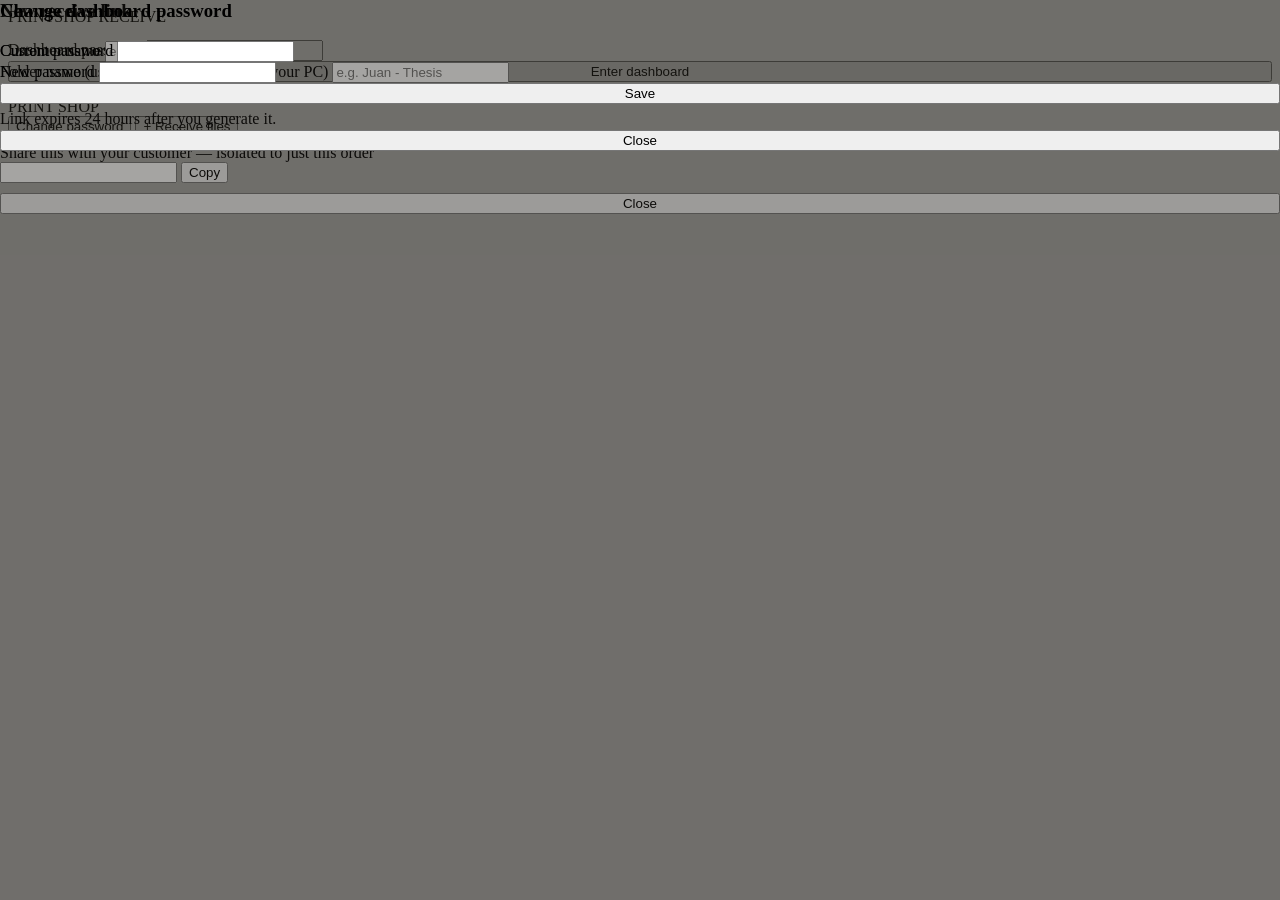
==== index.html @ 31e495ac "init" ====
<!doctype html>
<html lang="en">
    <head>
        <meta charset="utf-8" />
        <meta name="viewport" content="width=device-width, initial-scale=1" />
        <title>Printshop Receive</title>
        <link rel="icon" href='data:image/svg+xml,<svg xmlns="http://www.w3.org/2000/svg" viewBox="0 0 100 100"><text y=".9em" font-size="90">📁</text></svg>' />
        <link rel="preconnect" href="https://fonts.googleapis.com" />
        <link href="https://fonts.googleapis.com/css2?family=IBM+Plex+Sans:wght@400;600;700&family=JetBrains+Mono:wght@500;700&display=swap" rel="stylesheet" />
        <link rel="stylesheet" href="css/style.css" />
    </head>
    <body>
        <!-- Login -->
        <div id="login" class="center">
            <div class="card">
                <div class="brand mono" style="margin-bottom: 14px">PRINTSHOP <span>RECEIVE</span></div>
                <div class="field">
                    <label>Dashboard password</label>
                    <input type="password" id="loginPw" placeholder="••••••••" />
                </div>
                <button id="loginBtn" style="width: 100%">Enter dashboard</button>
                <p id="loginError" class="muted hidden" style="color: var(--brand); margin-top: 10px"></p>
            </div>
        </div>

        <!-- Dashboard -->
        <div id="dash" class="wrap hidden">
            <header class="top">
                <div class="brand mono"><span id="shopNameHead">PRINT SHOP</span></div>
                <div>
                    <button class="secondary" id="changePwBtn">Change password</button>
                    <button class="brand" id="receiveBtn">+ Receive files</button>
                </div>
            </header>

            <div id="orders"></div>
        </div>

        <!-- New receive-link modal -->
        <div id="receiveModal" class="center hidden" style="position: fixed; inset: 0; background: rgba(32, 29, 24, 0.4)">
            <div class="card">
                <h3 style="margin-top: 0">New receive link</h3>
                <div class="field">
                    <label>Customer name</label>
                    <input type="text" id="newCustomerName" placeholder="e.g. Juan Dela Cruz" />
                </div>
                <div class="field">
                    <label>Folder name (used when you save files to your PC)</label>
                    <input type="text" id="newFolderName" placeholder="e.g. Juan - Thesis" />
                </div>
                <button id="createOrderBtn" style="width: 100%">Generate link</button>
                <p class="muted" style="margin-top: 6px">Link expires 24 hours after you generate it.</p>
                <div id="newLinkBox" class="hidden" style="margin-top: 14px">
                    <label>Share this with your customer — isolated to just this order</label>
                    <div class="link-box">
                        <input type="text" id="newLinkInput" readonly />
                        <button class="secondary" id="copyLinkBtn">Copy</button>
                    </div>
                </div>
                <button class="secondary" id="closeReceiveModal" style="width: 100%; margin-top: 10px; margin-left: 0">Close</button>
            </div>
        </div>

        <!-- Change dashboard password modal -->
        <div id="changePwModal" class="center hidden" style="position: fixed; inset: 0; background: rgba(32, 29, 24, 0.4)">
            <div class="card">
                <h3 style="margin-top: 0">Change dashboard password</h3>
                <div class="field">
                    <label>Current password</label>
                    <input type="password" id="oldPwInput" />
                </div>
                <div class="field">
                    <label>New password</label>
                    <input type="password" id="newPwInput" />
                </div>
                <button id="savePwBtn" style="width: 100%">Save</button>
                <p id="changePwError" class="muted hidden" style="color: var(--brand)"></p>
                <button class="secondary" id="closeChangePwModal" style="width: 100%; margin-top: 10px; margin-left: 0">Close</button>
            </div>
        </div>

        <!-- Print view -->
        <div id="printView" class="hidden"></div>

        <script src="js/config.js"></script>
        <script src="js/supabase.js"></script>
        <script src="js/admin.js"></script>
    </body>
</html>
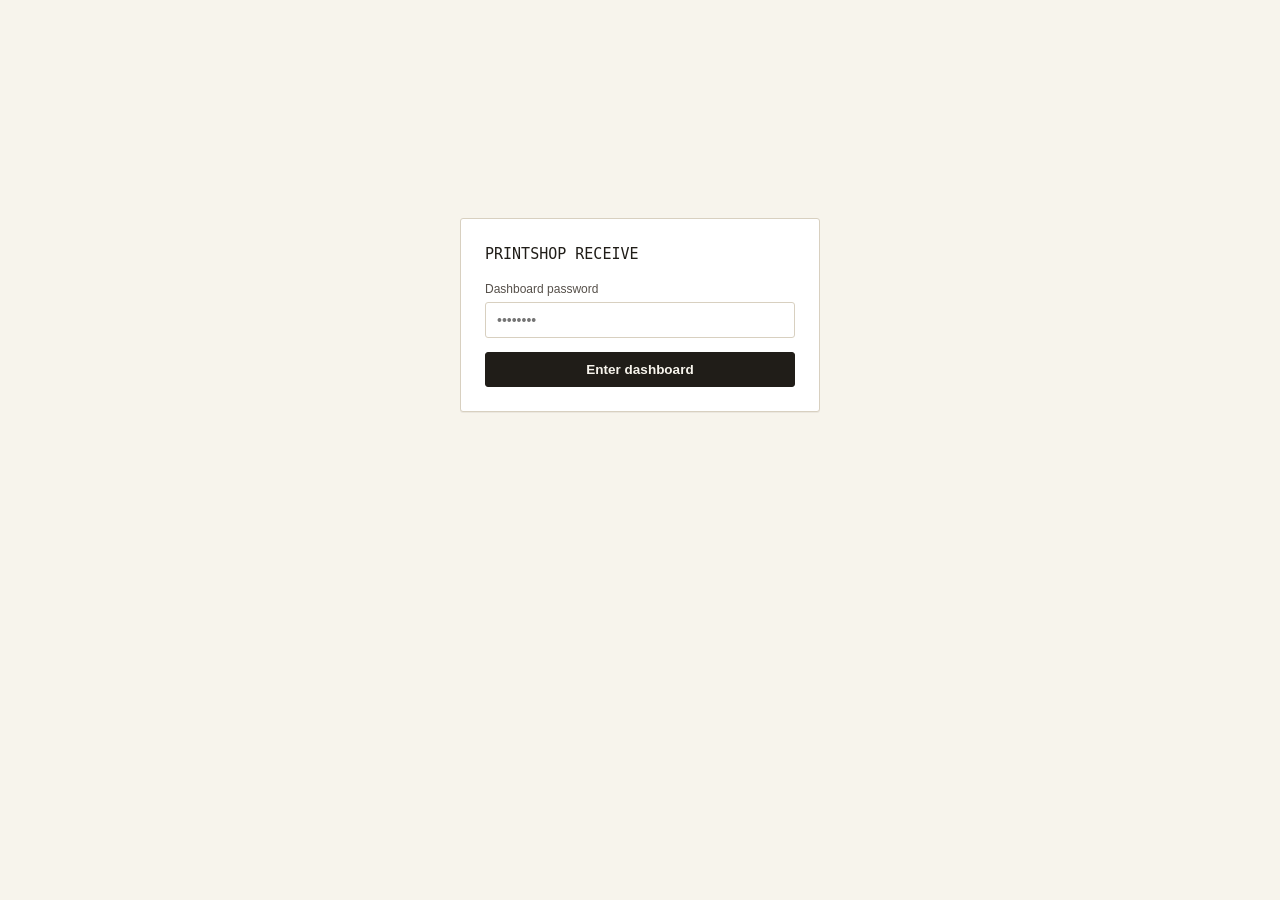
==== commit 022cf270: "download files fixed" ====
--- a/index.html
+++ b/index.html
@@ -45,7 +45,7 @@
                     <input type="text" id="newCustomerName" placeholder="e.g. Juan Dela Cruz" />
                 </div>
                 <div class="field">
-                    <label>Folder name (used when you save files to your PC)</label>
+                    <label>Notes (additional info)</label>
                     <input type="text" id="newFolderName" placeholder="e.g. Juan - Thesis" />
                 </div>
                 <button id="createOrderBtn" style="width: 100%">Generate link</button>
@@ -82,6 +82,7 @@
         <!-- Print view -->
         <div id="printView" class="hidden"></div>
 
+        <script src="js/toast.js"></script>
         <script src="js/config.js"></script>
         <script src="js/supabase.js"></script>
         <script src="js/admin.js"></script>
--- a/css/style.css
+++ b/css/style.css
@@ -0,0 +1,216 @@
+/* ============================================================
+   Printshop Receive — visual identity
+   Palette: bond paper + ink + rubber-stamp status colors
+   Type: JetBrains Mono for order numbers/stamps, IBM Plex Sans for body
+   Signature: perforated claim-ticket divider between shop & customer views
+   ============================================================ */
+
+:root {
+  --paper: #f7f4ec;
+  --paper-dim: #efeadd;
+  --ink: #201d18;
+  --ink-soft: #56504a;
+  --line: #d8d0c0;
+  --brand: #b3402c;       /* rubber-stamp red */
+  --stamp-received: #2b5fa8;
+  --stamp-printing: #a8781f;
+  --stamp-ready: #2f7d4f;
+  --stamp-uploading: #8a8377;
+  --radius: 3px;
+  --shadow: 0 1px 0 rgba(32,29,24,0.06);
+}
+
+* { box-sizing: border-box; }
+
+html, body {
+  margin: 0;
+  padding: 0;
+  background: var(--paper);
+  color: var(--ink);
+  font-family: "IBM Plex Sans", -apple-system, "Segoe UI", sans-serif;
+  font-size: 15px;
+  line-height: 1.5;
+}
+
+.mono {
+  font-family: "JetBrains Mono", ui-monospace, SFMono-Regular, Menlo, monospace;
+}
+
+a { color: var(--brand); }
+
+.wrap {
+  max-width: 780px;
+  margin: 0 auto;
+  padding: 28px 20px 80px;
+}
+
+header.top {
+  display: flex;
+  align-items: baseline;
+  justify-content: space-between;
+  border-bottom: 2px solid var(--ink);
+  padding-bottom: 12px;
+  margin-bottom: 24px;
+}
+
+header.top .brand {
+  font-family: "JetBrains Mono", monospace;
+  font-weight: 700;
+  font-size: 15px;
+  letter-spacing: 0.06em;
+  text-transform: uppercase;
+}
+
+header.top .brand span { color: var(--brand); }
+
+header.top .tag {
+  font-size: 12px;
+  color: var(--ink-soft);
+}
+
+/* ---------- Claim ticket (signature element) ---------- */
+.ticket {
+  background: #fff;
+  border: 1px solid var(--line);
+  border-radius: var(--radius);
+  box-shadow: var(--shadow);
+  padding: 18px 20px;
+  margin-bottom: 16px;
+  position: relative;
+}
+
+.ticket::before {
+  content: "";
+  position: absolute;
+  left: 0; right: 0; top: 0;
+  height: 0;
+  border-top: 2px dashed transparent;
+}
+
+.perf {
+  position: relative;
+  height: 0;
+  margin: 18px -20px;
+  border-top: 2px dashed var(--line);
+}
+.perf::before, .perf::after {
+  content: "";
+  position: absolute;
+  top: -9px;
+  width: 18px; height: 18px;
+  background: var(--paper);
+  border-radius: 50%;
+}
+.perf::before { left: -9px; }
+.perf::after { right: -9px; }
+
+.ticket .order-no {
+  font-family: "JetBrains Mono", monospace;
+  font-size: 12px;
+  color: var(--ink-soft);
+  letter-spacing: 0.04em;
+}
+
+.ticket .folder {
+  font-size: 17px;
+  font-weight: 600;
+  margin: 2px 0 10px;
+}
+
+/* ---------- Stamps (status badges) ---------- */
+.stamp {
+  display: inline-flex;
+  align-items: center;
+  gap: 6px;
+  font-family: "JetBrains Mono", monospace;
+  font-size: 11px;
+  font-weight: 700;
+  letter-spacing: 0.08em;
+  text-transform: uppercase;
+  padding: 5px 10px;
+  border: 1.5px solid currentColor;
+  border-radius: 2px;
+  transform: rotate(-1.5deg);
+}
+.stamp.uploading { color: var(--stamp-uploading); }
+.stamp.received  { color: var(--stamp-received); }
+.stamp.printing  { color: var(--stamp-printing); }
+.stamp.ready     { color: var(--stamp-ready); }
+.stamp.picked_up { color: var(--ink-soft); text-decoration: line-through; transform: none; }
+
+/* ---------- Buttons & inputs ---------- */
+button, .btn {
+  font-family: inherit;
+  font-size: 13.5px;
+  font-weight: 600;
+  padding: 9px 16px;
+  border-radius: var(--radius);
+  border: 1.5px solid var(--ink);
+  background: var(--ink);
+  color: var(--paper);
+  cursor: pointer;
+}
+button.secondary, .btn.secondary {
+  background: transparent;
+  color: var(--ink);
+}
+button.brand { background: var(--brand); border-color: var(--brand); color: #fff; }
+button:disabled { opacity: 0.5; cursor: not-allowed; }
+button + button { margin-left: 8px; }
+
+input[type="text"], input[type="password"] {
+  font-family: inherit;
+  font-size: 14px;
+  padding: 9px 11px;
+  border: 1.5px solid var(--line);
+  border-radius: var(--radius);
+  background: #fff;
+  width: 100%;
+}
+
+label { font-size: 12px; color: var(--ink-soft); display: block; margin-bottom: 4px; }
+.field { margin-bottom: 14px; }
+
+/* ---------- Progress bar ---------- */
+.progress {
+  height: 8px;
+  background: var(--paper-dim);
+  border-radius: 4px;
+  overflow: hidden;
+  margin: 8px 0;
+}
+.progress > i {
+  display: block;
+  height: 100%;
+  background: var(--brand);
+  width: 0%;
+  transition: width 0.15s ease;
+}
+
+/* ---------- File rows ---------- */
+.file-row {
+  display: flex;
+  align-items: center;
+  justify-content: space-between;
+  padding: 8px 0;
+  border-top: 1px solid var(--paper-dim);
+  font-size: 13.5px;
+}
+.file-row:first-child { border-top: none; }
+.file-row .name { font-family: "JetBrains Mono", monospace; }
+.file-row .size { color: var(--ink-soft); font-size: 12px; }
+
+/* ---------- Misc ---------- */
+.center { display: flex; align-items: center; justify-content: center; min-height: 70vh; }
+.card { background: #fff; border: 1px solid var(--line); border-radius: var(--radius); padding: 24px; box-shadow: var(--shadow); max-width: 360px; width: 100%; }
+.muted { color: var(--ink-soft); font-size: 13px; }
+.link-box { display: flex; gap: 8px; align-items: center; }
+.link-box input { font-family: "JetBrains Mono", monospace; font-size: 12.5px; }
+.row { display: flex; gap: 10px; align-items: flex-end; }
+.row > .field { flex: 1; }
+.empty { text-align: center; padding: 60px 20px; color: var(--ink-soft); }
+.hidden { display: none !important; }
+
+@media print {
+  body * { visibility: hidden; }
+}
